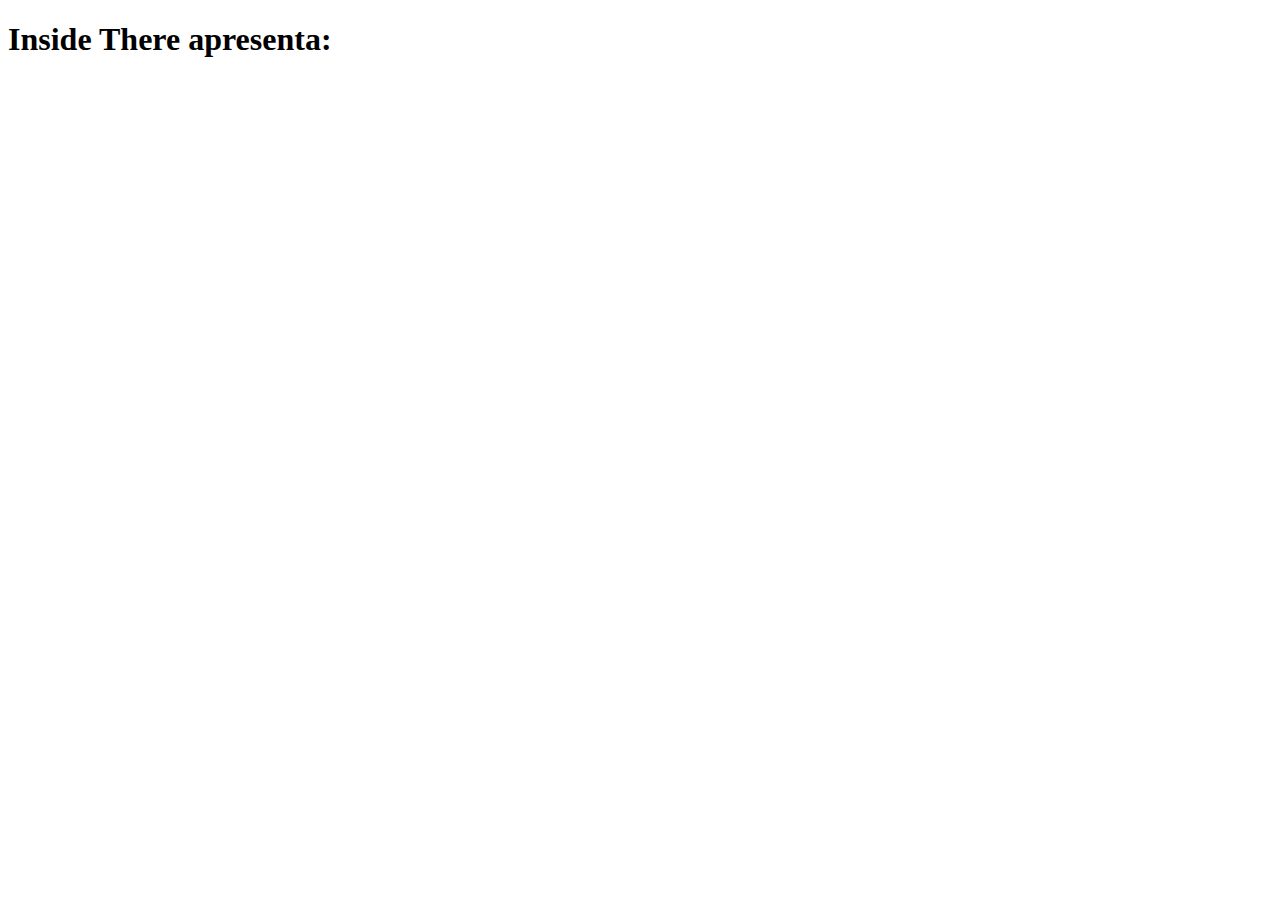
==== Inside There/a.html @ bad77852 "Add files via upload" ====
<!DOCTYPE html>
<html>
<head>
    <meta charset="UTF-8"/> 
    <meta name="viewport" content="width=device-width, initial-scale=1.0, maximum-scale=1.0">
    <title>Projeto Mapa</title>
</head>
<body>
    <header>
        <div class="centro">
            <div class="texto-mapa">
                <h1>Inside There apresenta:</h1>


            </div>
        </div>
        
    </header>
</body>

</html>
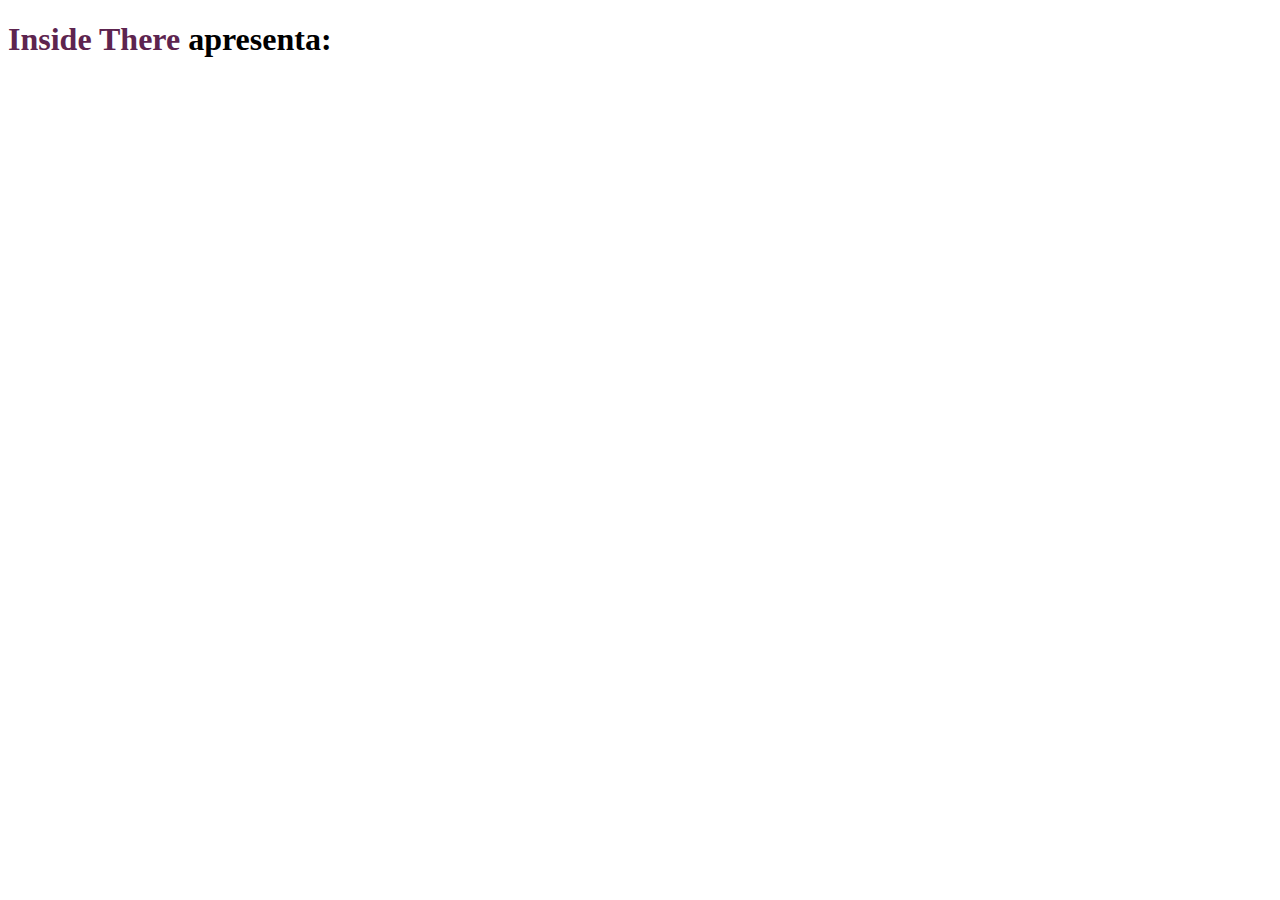
==== commit 836cdce8: "Add files via upload" ====
--- a/Inside There/a.html
+++ b/Inside There/a.html
@@ -9,7 +9,8 @@
     <header>
         <div class="centro">
             <div class="texto-mapa">
-                <h1>Inside There apresenta:</h1>
+                <h1><span style="color: #5d244f;">Inside There</span> apresenta:</h1>
+                <p></p>
 
 
             </div>
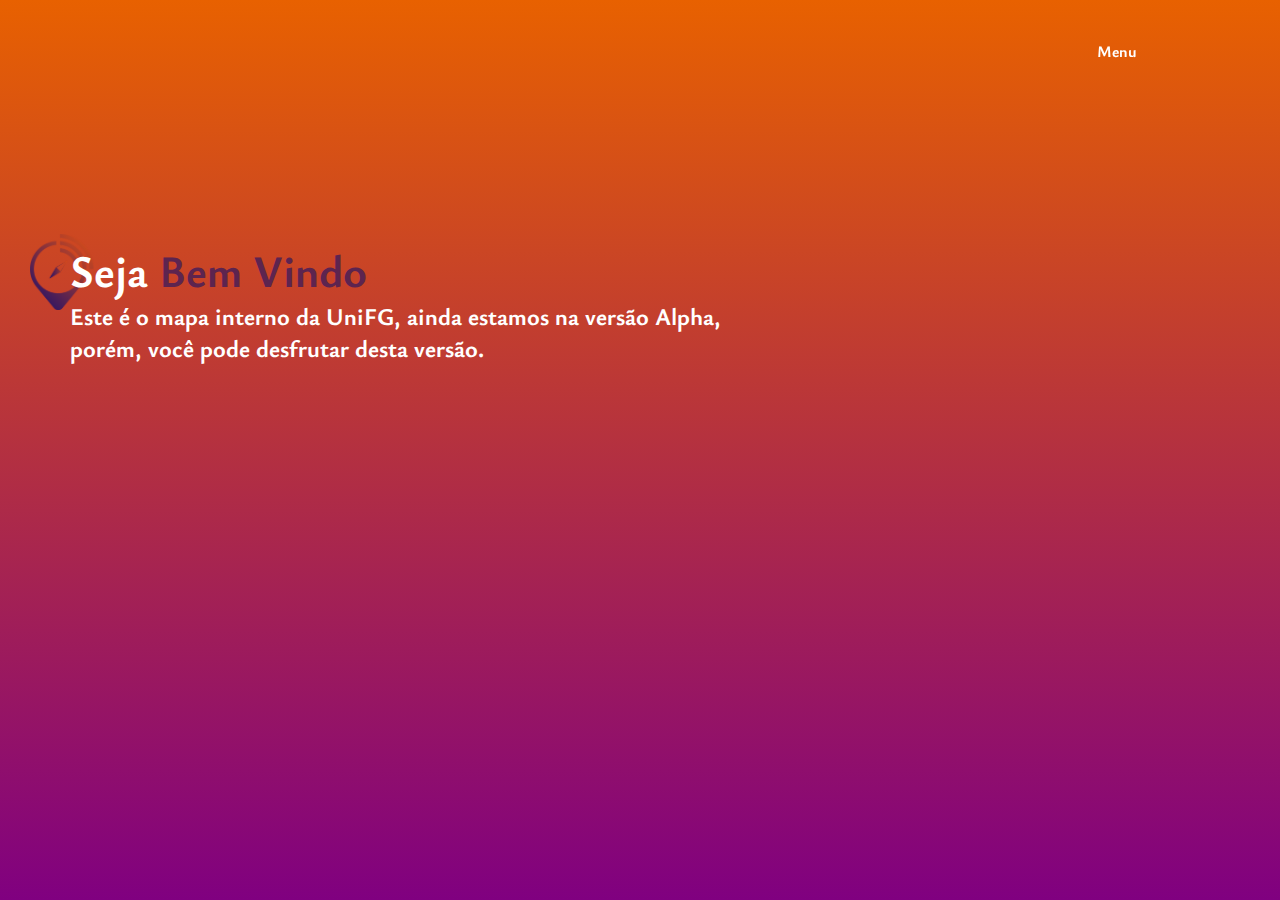
==== commit 8fcd7dca: "Add files via upload" ====
--- a/Inside There/a.html
+++ b/Inside There/a.html
@@ -4,19 +4,28 @@
     <meta charset="UTF-8"/> 
     <meta name="viewport" content="width=device-width, initial-scale=1.0, maximum-scale=1.0">
     <title>Projeto Mapa</title>
+    <link rel="stylesheet" href="index.css">
 </head>
 <body>
     <header>
         <div class="centro">
-            <div class="texto-mapa">
-                <h1><span style="color: #5d244f;">Inside There</span> apresenta:</h1>
-                <p></p>
-
-
-            </div>
-        </div>
-        
+            <div class="logo"> </div> <img src="IMG/Ativo_5.png" width="90" /></div><!--logo-->
+             <div class="menu">
+                <!-- NAVBAR CREATION -->
+                <header class="header">
+                <nav class="navbar">
+               <a href="index.html">Menu</a>
+             </div><!--menu-->
+            </nav>
+            </header>
+        </div><!--center-->
     </header>
 </body>
+   <body>
+    <div class="centro">
+        <div class="texto-sobre">
+            <h1>Seja <span style="color: #5d244f;">Bem Vindo</span></h1>
+            <h2>Este é o mapa interno da UniFG, ainda estamos na versão Alpha,<br/>porém, você pode desfrutar desta versão.</h2>
+   </body>
 
 </html>--- a/Inside There/index.css
+++ b/Inside There/index.css
@@ -0,0 +1,77 @@
+@import url('https://fonts.googleapis.com/css2?family=Ysabeau:wght@200;400&display=swap');
+
+*{
+    font-family: 'Ysabeau', sans-serif;
+    margin: 0;
+    padding: 0;
+    box-sizing: border-box;
+}
+.center{
+    display: flex;
+    flex-wrap: wrap;
+    max-width: 1400px;
+    margin: 20px auto;
+    padding: 20 2%;
+ }
+ 
+ html,body{
+     height:100%;
+     overflow-y: hidden;
+     overflow-x: hidden;
+     background-image: linear-gradient( #e86100, #800080);
+ 
+ }
+ 
+
+ header{
+     height: 200px;
+     padding: 20px 0;
+ }
+ 
+ .header{
+     position: fixed;
+     top: 0;
+     left: 0;
+     width: 100%;
+     background: transparent;
+     display: absolute;
+     padding: 40px 10%;
+ }
+ 
+
+ img{
+    width: 5%;
+    position: absolute;
+    left: 30px;
+    bottom: 590px;
+
+}
+
+.menu{
+    width: 50%;
+    text-align: right;
+    position: absolute;
+    right: 30px;    
+}
+
+.menu a{
+    color: rgb(255, 255, 255);
+    text-decoration: none;
+    font-weight: bold;
+    margin-right: 15px;
+    
+}
+
+.texto-sobre{
+    margin-top: 40px;
+}
+
+.texto-sobre h1{
+    font-size: 45px;
+}
+
+.texto-sobre h1, h2{
+    color: white;
+    position: relative;
+    left: 70px;
+}
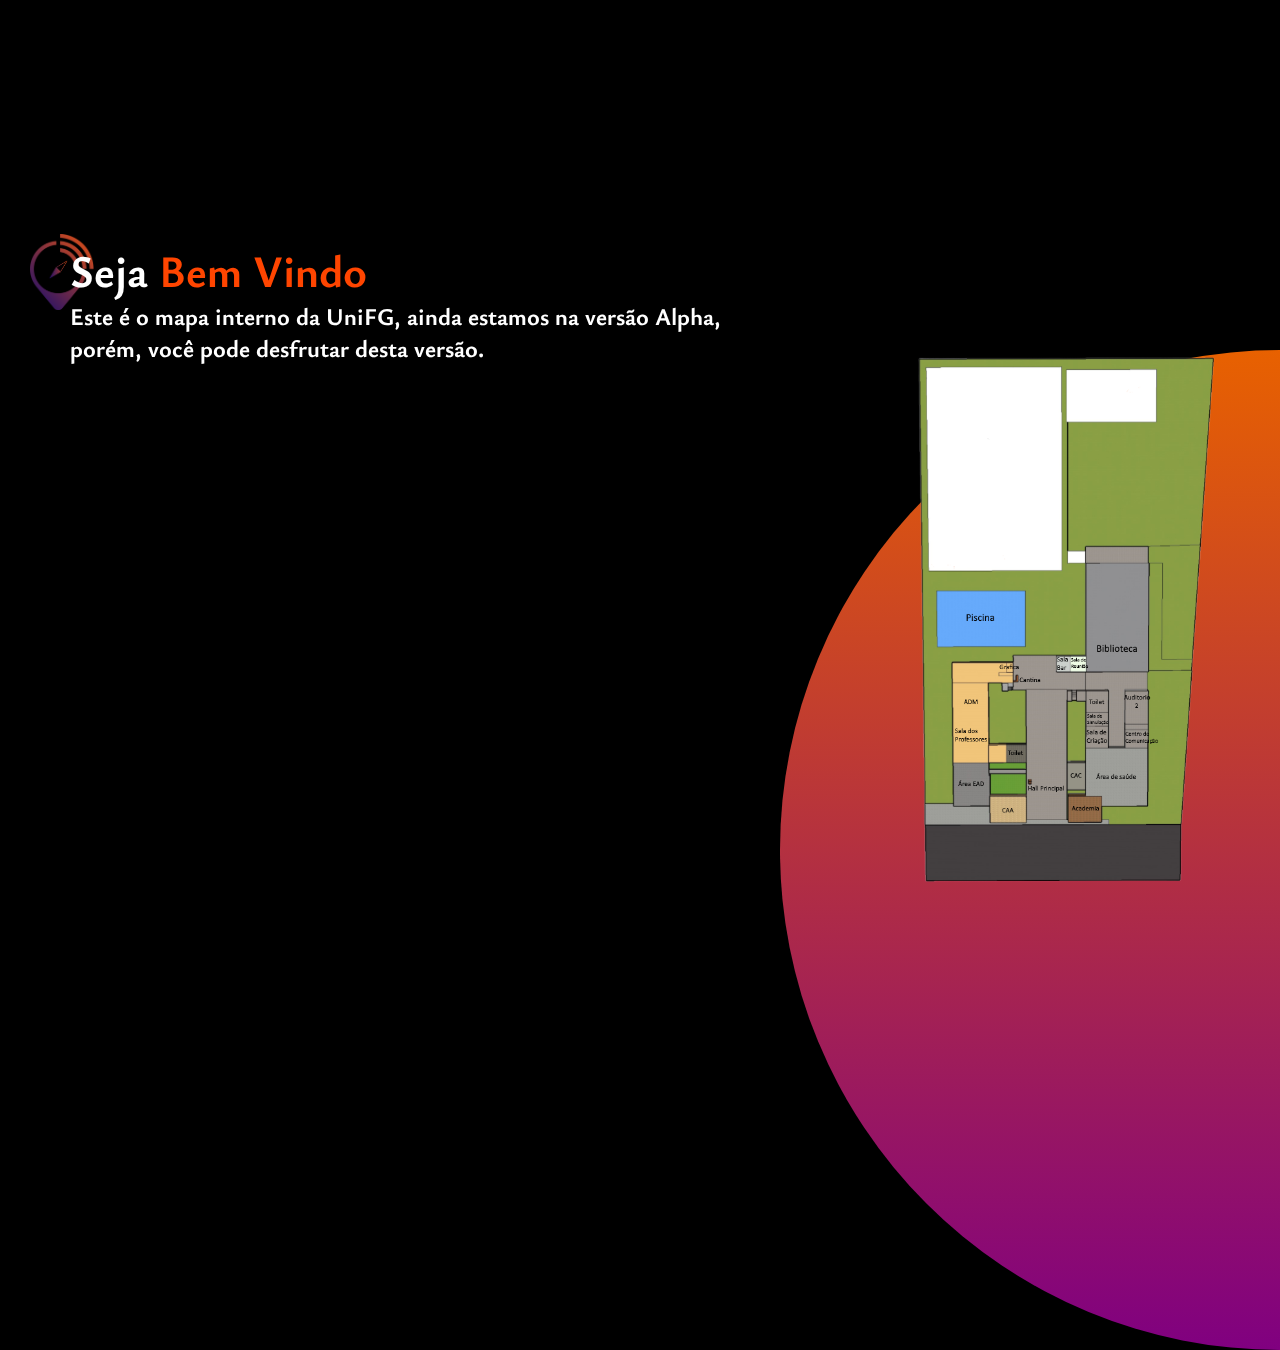
==== commit 188cd5cd: "Add files via upload" ====
--- a/Inside There/a.html
+++ b/Inside There/a.html
@@ -23,9 +23,12 @@
 </body>
    <body>
     <div class="centro">
-        <div class="texto-sobre">
-            <h1>Seja <span style="color: #5d244f;">Bem Vindo</span></h1>
-            <h2>Este é o mapa interno da UniFG, ainda estamos na versão Alpha,<br/>porém, você pode desfrutar desta versão.</h2>
+      <div class="texto-sobre">
+        <h1>Seja <span style="color: orangered;">Bem Vindo</span></h1>
+        <h2>Este é o mapa interno da UniFG, ainda estamos na versão Alpha,<br/>porém, você pode desfrutar desta versão.</h2>
+        <p></p>
+    <div class="extras">
+        <img src="IMG/mapa_2.png" alt="">
+    </div><!--extras-->
    </body>
-
 </html>--- a/Inside There/index.css
+++ b/Inside There/index.css
@@ -18,7 +18,7 @@
      height:100%;
      overflow-y: hidden;
      overflow-x: hidden;
-     background-image: linear-gradient( #e86100, #800080);
+     background-color: black;
  
  }
  
@@ -75,3 +75,46 @@
     position: relative;
     left: 70px;
 }
+
+.extras{
+    position: absolute;
+    bottom:-450px;
+    right:-500px;
+    width: 1000px;
+    height: 1000px;
+    border-radius: 50%;
+    background-image: linear-gradient( #e86100, #800080);
+}
+
+.extras img{
+    position: absolute;
+    left: 100px;
+    width: 375px;
+    top: 5px; 
+}
+
+.navbar a{
+    position: absolute;
+    left: 1350px;
+    font-size: 16px;
+    color: #fff;
+    margin-right: 30px;
+    text-decoration: none;
+}
+.navbar a::after{
+    content: "";
+    position: absolute;
+    left: 0;
+    width: 100%;
+    height: 2px;
+    background: #fff;
+    bottom: -5px;
+    border-radius: 5px;
+    transform: translateY(10px);
+    opacity: 0;
+    transition: .5s ease;
+}
+.navbar a:hover:after{
+    transform: translateY(0);
+    opacity: 1;
+}